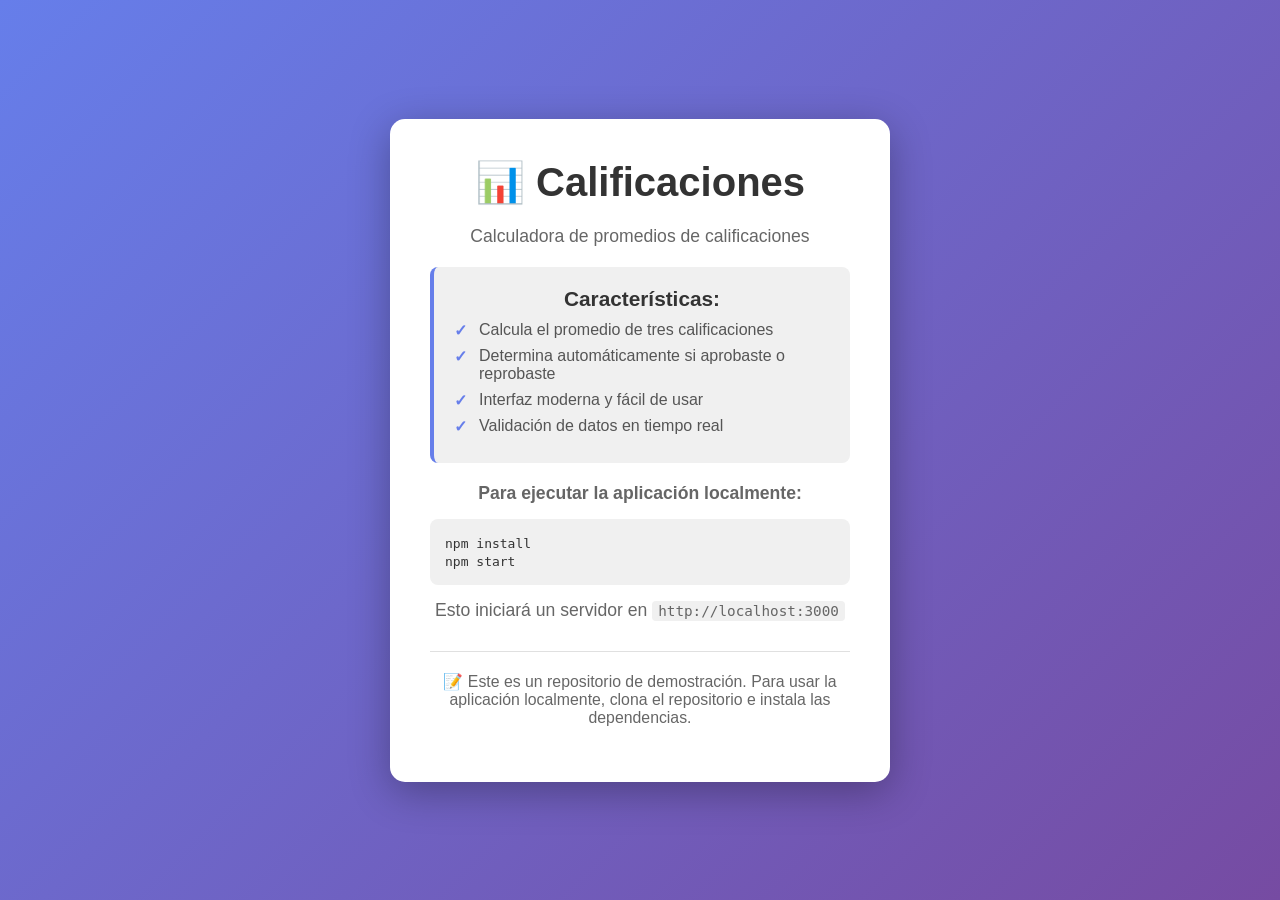
==== index.html @ d6794358 "Agregar index.html para GitHub Pages" ====
<!DOCTYPE html>
<html lang="es">
<head>
    <meta charset="UTF-8">
    <meta name="viewport" content="width=device-width, initial-scale=1.0">
    <title>Calculadora de Calificaciones</title>
    <style>
        * {
            margin: 0;
            padding: 0;
            box-sizing: border-box;
        }

        body {
            font-family: 'Segoe UI', Tahoma, Geneva, Verdana, sans-serif;
            background: linear-gradient(135deg, #667eea 0%, #764ba2 100%);
            min-height: 100vh;
            display: flex;
            justify-content: center;
            align-items: center;
            padding: 20px;
        }

        .container {
            text-align: center;
            background: white;
            padding: 40px;
            border-radius: 15px;
            box-shadow: 0 10px 40px rgba(0, 0, 0, 0.3);
            max-width: 500px;
        }

        h1 {
            color: #333;
            margin-bottom: 20px;
            font-size: 2.5em;
        }

        p {
            color: #666;
            margin-bottom: 15px;
            font-size: 1.1em;
        }

        .info-box {
            background: #f0f0f0;
            padding: 20px;
            border-radius: 8px;
            margin: 20px 0;
            border-left: 4px solid #667eea;
        }

        .info-box h2 {
            color: #333;
            font-size: 1.3em;
            margin-bottom: 10px;
        }

        .info-box ul {
            list-style: none;
            text-align: left;
        }

        .info-box li {
            color: #555;
            margin: 8px 0;
            padding-left: 25px;
            position: relative;
        }

        .info-box li:before {
            content: "✓";
            position: absolute;
            left: 0;
            color: #667eea;
            font-weight: bold;
        }

        .button {
            display: inline-block;
            background: linear-gradient(135deg, #667eea 0%, #764ba2 100%);
            color: white;
            padding: 12px 30px;
            border-radius: 8px;
            text-decoration: none;
            font-weight: 600;
            margin-top: 20px;
            transition: all 0.3s ease;
        }

        .button:hover {
            transform: translateY(-2px);
            box-shadow: 0 5px 15px rgba(102, 126, 234, 0.4);
        }

        .note {
            font-size: 0.9em;
            color: #999;
            margin-top: 30px;
            padding-top: 20px;
            border-top: 1px solid #e0e0e0;
        }
    </style>
</head>
<body>
    <div class="container">
        <h1>📊 Calificaciones</h1>
        <p>Calculadora de promedios de calificaciones</p>
        
        <div class="info-box">
            <h2>Características:</h2>
            <ul>
                <li>Calcula el promedio de tres calificaciones</li>
                <li>Determina automáticamente si aprobaste o reprobaste</li>
                <li>Interfaz moderna y fácil de usar</li>
                <li>Validación de datos en tiempo real</li>
            </ul>
        </div>

        <p><strong>Para ejecutar la aplicación localmente:</strong></p>
        <div style="background: #f0f0f0; padding: 15px; border-radius: 8px; text-align: left; margin: 15px 0;">
            <code style="color: #333;">
                npm install<br>
                npm start
            </code>
        </div>

        <p>Esto iniciará un servidor en <code style="background: #f0f0f0; padding: 2px 6px; border-radius: 4px;">http://localhost:3000</code></p>

        <div class="note">
            <p>📝 Este es un repositorio de demostración. Para usar la aplicación localmente, clona el repositorio e instala las dependencias.</p>
        </div>
    </div>
</body>
</html>
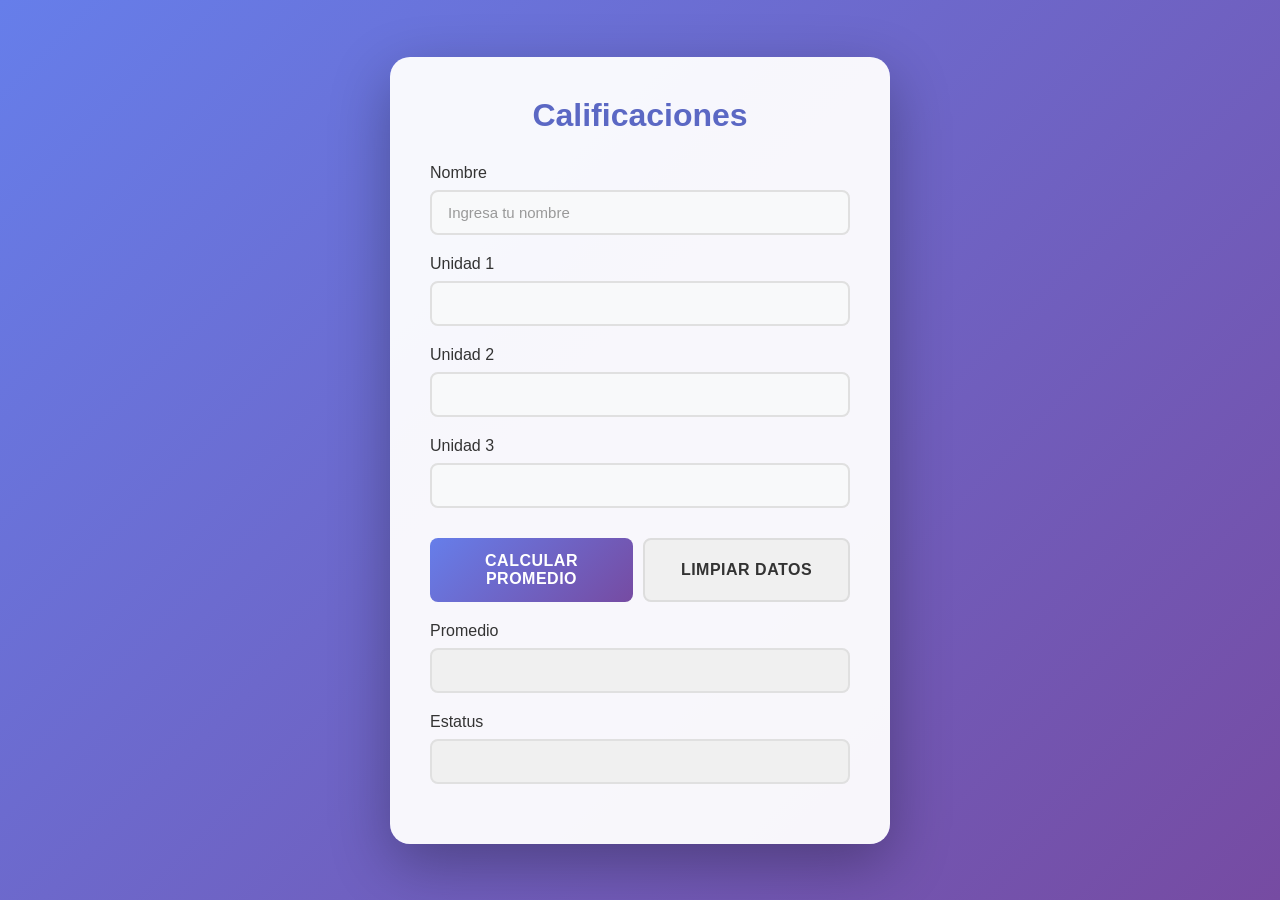
==== commit dafe7984: "Actualizar index.html con formulario de calificaciones" ====
--- a/index.html
+++ b/index.html
@@ -3,133 +3,53 @@
 <head>
     <meta charset="UTF-8">
     <meta name="viewport" content="width=device-width, initial-scale=1.0">
-    <title>Calculadora de Calificaciones</title>
-    <style>
-        * {
-            margin: 0;
-            padding: 0;
-            box-sizing: border-box;
-        }
-
-        body {
-            font-family: 'Segoe UI', Tahoma, Geneva, Verdana, sans-serif;
-            background: linear-gradient(135deg, #667eea 0%, #764ba2 100%);
-            min-height: 100vh;
-            display: flex;
-            justify-content: center;
-            align-items: center;
-            padding: 20px;
-        }
-
-        .container {
-            text-align: center;
-            background: white;
-            padding: 40px;
-            border-radius: 15px;
-            box-shadow: 0 10px 40px rgba(0, 0, 0, 0.3);
-            max-width: 500px;
-        }
-
-        h1 {
-            color: #333;
-            margin-bottom: 20px;
-            font-size: 2.5em;
-        }
-
-        p {
-            color: #666;
-            margin-bottom: 15px;
-            font-size: 1.1em;
-        }
-
-        .info-box {
-            background: #f0f0f0;
-            padding: 20px;
-            border-radius: 8px;
-            margin: 20px 0;
-            border-left: 4px solid #667eea;
-        }
-
-        .info-box h2 {
-            color: #333;
-            font-size: 1.3em;
-            margin-bottom: 10px;
-        }
-
-        .info-box ul {
-            list-style: none;
-            text-align: left;
-        }
-
-        .info-box li {
-            color: #555;
-            margin: 8px 0;
-            padding-left: 25px;
-            position: relative;
-        }
-
-        .info-box li:before {
-            content: "✓";
-            position: absolute;
-            left: 0;
-            color: #667eea;
-            font-weight: bold;
-        }
-
-        .button {
-            display: inline-block;
-            background: linear-gradient(135deg, #667eea 0%, #764ba2 100%);
-            color: white;
-            padding: 12px 30px;
-            border-radius: 8px;
-            text-decoration: none;
-            font-weight: 600;
-            margin-top: 20px;
-            transition: all 0.3s ease;
-        }
-
-        .button:hover {
-            transform: translateY(-2px);
-            box-shadow: 0 5px 15px rgba(102, 126, 234, 0.4);
-        }
-
-        .note {
-            font-size: 0.9em;
-            color: #999;
-            margin-top: 30px;
-            padding-top: 20px;
-            border-top: 1px solid #e0e0e0;
-        }
-    </style>
+    <title>Calificaciones</title>
+    <link rel="stylesheet" href="/public/style.css">
 </head>
 <body>
     <div class="container">
-        <h1>📊 Calificaciones</h1>
-        <p>Calculadora de promedios de calificaciones</p>
-        
-        <div class="info-box">
-            <h2>Características:</h2>
-            <ul>
-                <li>Calcula el promedio de tres calificaciones</li>
-                <li>Determina automáticamente si aprobaste o reprobaste</li>
-                <li>Interfaz moderna y fácil de usar</li>
-                <li>Validación de datos en tiempo real</li>
-            </ul>
-        </div>
+        <div class="card">
+            <h1>Calificaciones</h1>
+            
+            <form id="gradesForm">
+                <div class="form-group">
+                    <label for="nombre">Nombre</label>
+                    <input type="text" id="nombre" placeholder="Ingresa tu nombre" required>
+                </div>
 
-        <p><strong>Para ejecutar la aplicación localmente:</strong></p>
-        <div style="background: #f0f0f0; padding: 15px; border-radius: 8px; text-align: left; margin: 15px 0;">
-            <code style="color: #333;">
-                npm install<br>
-                npm start
-            </code>
-        </div>
+                <div class="form-group">
+                    <label for="unidad1">Unidad 1</label>
+                    <input type="number" id="unidad1" min="0" max="100" step="0.1" required>
+                </div>
 
-        <p>Esto iniciará un servidor en <code style="background: #f0f0f0; padding: 2px 6px; border-radius: 4px;">http://localhost:3000</code></p>
+                <div class="form-group">
+                    <label for="unidad2">Unidad 2</label>
+                    <input type="number" id="unidad2" min="0" max="100" step="0.1" required>
+                </div>
 
-        <div class="note">
-            <p>📝 Este es un repositorio de demostración. Para usar la aplicación localmente, clona el repositorio e instala las dependencias.</p>
+                <div class="form-group">
+                    <label for="unidad3">Unidad 3</label>
+                    <input type="number" id="unidad3" min="0" max="100" step="0.1" required>
+                </div>
+
+                <div class="button-group">
+                    <button type="button" id="btnCalcular" class="btnCalcular">CALCULAR PROMEDIO</button>
+                    <button type="button" id="btnLimpiar" class="btnLimpiar">LIMPIAR DATOS</button>
+                </div>
+
+                <div class="form-group">
+                    <label for="promedio">Promedio</label>
+                    <input type="text" id="promedio" readonly>
+                </div>
+
+                <div class="form-group">
+                    <label for="estatus">Estatus</label>
+                    <input type="text" id="estatus" readonly>
+                </div>
+            </form>
         </div>
     </div>
+
+    <script src="/public/main.js"></script>
 </body>
-</html>
+</html>
--- a/public/style.css
+++ b/public/style.css
@@ -0,0 +1,146 @@
+* {
+    margin: 0;
+    padding: 0;
+    box-sizing: border-box;
+}
+
+body {
+    font-family: -apple-system, BlinkMacSystemFont, 'Segoe UI', Roboto, Oxygen, Ubuntu, Cantarell, sans-serif;
+    background: linear-gradient(135deg, #667eea 0%, #764ba2 100%);
+    min-height: 100vh;
+    display: flex;
+    justify-content: center;
+    align-items: center;
+    padding: 20px;
+}
+
+.container {
+    width: 100%;
+    max-width: 500px;
+}
+
+.card {
+    background: rgba(255, 255, 255, 0.95);
+    border-radius: 20px;
+    padding: 40px;
+    box-shadow: 0 20px 60px rgba(0, 0, 0, 0.3);
+}
+
+h1 {
+    color: #5b68c4;
+    font-size: 32px;
+    font-weight: 600;
+    text-align: center;
+    margin-bottom: 30px;
+}
+
+.form-group {
+    margin-bottom: 20px;
+}
+
+label {
+    display: block;
+    color: #333;
+    font-size: 16px;
+    font-weight: 500;
+    margin-bottom: 8px;
+}
+
+input[type="text"],
+input[type="number"] {
+    width: 100%;
+    padding: 12px 16px;
+    border: 2px solid #e0e0e0;
+    border-radius: 8px;
+    font-size: 15px;
+    transition: all 0.3s ease;
+    background: #f8f9fa;
+}
+
+input[type="text"]:focus,
+input[type="number"]:focus {
+    outline: none;
+    border-color: #667eea;
+    background: white;
+}
+
+input[type="text"]::placeholder {
+    color: #999;
+}
+
+input[readonly] {
+    background: #f0f0f0;
+    cursor: not-allowed;
+}
+
+.button-group {
+    display: flex;
+    gap: 10px;
+    margin: 30px 0 20px 0;
+}
+
+.btnCalcular,
+.btnLimpiar {
+    flex: 1;
+    padding: 14px;
+    border: none;
+    border-radius: 8px;
+    font-size: 16px;
+    font-weight: 600;
+    letter-spacing: 0.5px;
+    cursor: pointer;
+    transition: all 0.3s ease;
+    text-transform: uppercase;
+}
+
+.btnCalcular {
+    background: linear-gradient(135deg, #667eea 0%, #764ba2 100%);
+    color: white;
+}
+
+.btnCalcular:hover {
+    transform: translateY(-2px);
+    box-shadow: 0 8px 20px rgba(102, 126, 234, 0.4);
+}
+
+.btnCalcular:active {
+    transform: translateY(0);
+}
+
+.btnLimpiar {
+    background: #f0f0f0;
+    color: #333;
+    border: 2px solid #ddd;
+}
+
+.btnLimpiar:hover {
+    background: #e8e8e8;
+    transform: translateY(-2px);
+    box-shadow: 0 8px 20px rgba(0, 0, 0, 0.1);
+}
+
+.btnLimpiar:active {
+    transform: translateY(0);
+}
+
+/* Estilos para el estatus */
+#estatus.aprobado {
+    color: #28a745;
+    font-weight: 600;
+}
+
+#estatus.reprobado {
+    color: #dc3545;
+    font-weight: 600;
+}
+
+/* Responsive */
+@media (max-width: 600px) {
+    .card {
+        padding: 30px 20px;
+    }
+    
+    h1 {
+        font-size: 28px;
+    }
+}
